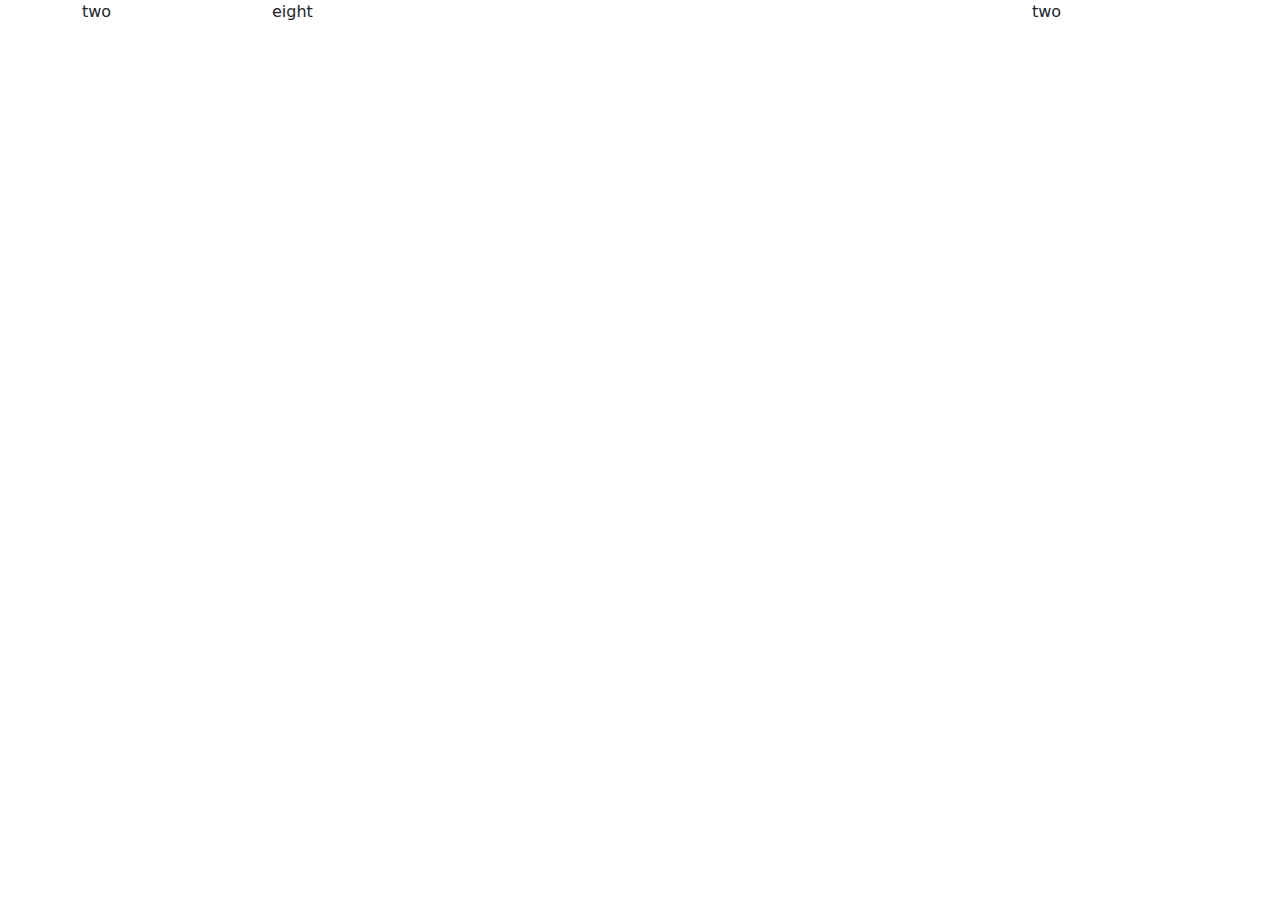
==== chat.html @ a482b3b4 "added files" ====
<!--page for girls to chat about their issue-->
<html>
<head>
<!-- Required meta tags -->
<meta charset="utf-8">
<meta name="viewport" content="width=device-width, initial-scale=1">
<title>run the world: chat</title>    
<link href="css/bootstrap.min.css" rel="stylesheet">
<link href="css/style.css" rel="stylesheet">
</head>
<body>
<div class="container">
<div class="row">
<div class="col-md-2">two</div>
<div class="col-md-8">eight</div>
<div class="col-md-2">two</div>
    
</div>
<div class="row"></div>
<div class="row"></div>
    
</div>
<script src="js/bootstrap.bundle.min.js"></script> 
</body>    
</html>
---- css/style.css ----
/* Add a black background color to the top navigation */
.topnav {
  background-color: #333;
  overflow: hidden;
}

/* Style the links inside the navigation bar */
.topnav a {
  float: right;
  color: #f2f2f2;
  text-align: center;
  padding: 14px 16px;
  text-decoration: none;
  font-size: 17px;
}

/* Change the color of links on hover */
.topnav a:hover {
  background-color: #ddd;
  color: black;
}

/* Add a color to the active/current link */
.topnav a.active {
  background-color: #4CAF50;
  color: white;
}
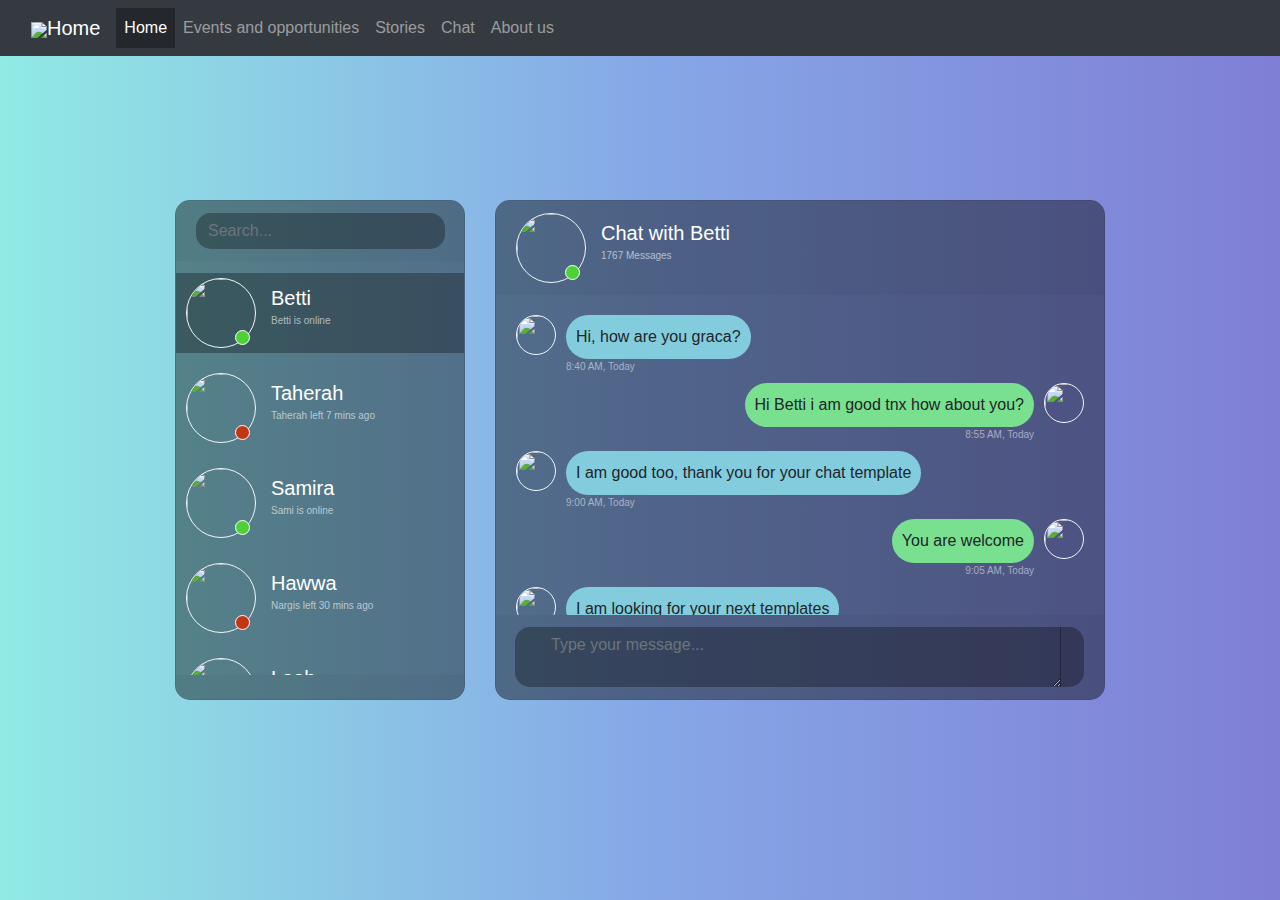
==== commit 389c94eb: "Added new files" ====
--- a/chat.html
+++ b/chat.html
@@ -5,21 +5,233 @@
 <meta charset="utf-8">
 <meta name="viewport" content="width=device-width, initial-scale=1">
 <title>run the world: chat</title>    
-<link href="css/bootstrap.min.css" rel="stylesheet">
-<link href="css/style.css" rel="stylesheet">
+<link href="//maxcdn.bootstrapcdn.com/bootstrap/4.1.1/css/bootstrap.min.css" rel="stylesheet" id="bootstrap-css">
+
+		<link rel="stylesheet" href="https://stackpath.bootstrapcdn.com/bootstrap/4.1.3/css/bootstrap.min.css" integrity="sha384-MCw98/SFnGE8fJT3GXwEOngsV7Zt27NXFoaoApmYm81iuXoPkFOJwJ8ERdknLPMO" crossorigin="anonymous">
+		<link rel="stylesheet" href="https://use.fontawesome.com/releases/v5.5.0/css/all.css" integrity="sha384-B4dIYHKNBt8Bc12p+WXckhzcICo0wtJAoU8YZTY5qE0Id1GSseTk6S+L3BlXeVIU" crossorigin="anonymous">
+
+    <link rel="stylesheet" href="css/chat.css">
+		<script src="https://ajax.googleapis.com/ajax/libs/jquery/3.3.1/jquery.min.js"></script>
+		<link rel="stylesheet" type="text/css" href="https://cdnjs.cloudflare.com/ajax/libs/malihu-custom-scrollbar-plugin/3.1.5/jquery.mCustomScrollbar.min.css">
+		<script type="text/javascript" src="https://cdnjs.cloudflare.com/ajax/libs/malihu-custom-scrollbar-plugin/3.1.5/jquery.mCustomScrollbar.min.js"></script>
+
 </head>
+     <header>
+  <nav class="navbar navbar-expand-md navbar-dark fixed-top bg-dark">
+    <div class="container-fluid">
+      <a class="navbar-brand" href="#"><img src="logo.jpg">Home</a>
+      <button class="navbar-toggler" type="button" data-bs-toggle="collapse" data-bs-target="#navbarCollapse" aria-controls="navbarCollapse" aria-expanded="false" aria-label="Toggle navigation">
+        <span class="navbar-toggler-icon"></span>
+      </button>
+      <div class="collapse navbar-collapse" id="navbarCollapse">
+        <ul class="navbar-nav me-auto mb-2 mb-md-0">
+          <li class="nav-item active">
+            <a class="nav-link" aria-current="page" href="index.html">Home</a>
+          </li>
+          <li class="nav-item">
+            <a class="nav-link" href="opportunities.html">Events and opportunities</a>
+          </li>
+          <li class="nav-item">
+            <a class="nav-link" href="stories.html" >Stories</a>
+          </li>  
+            <li class="nav-item">
+            <a class="nav-link" href="chat.html">Chat</a>
+          </li>  <li class="nav-item">
+            <a class="nav-link" href="about.html">About us</a>
+          </li>
+        </ul>
+        
+      </div>
+    </div>
+  </nav>
+</header>
 <body>
-<div class="container">
-<div class="row">
-<div class="col-md-2">two</div>
-<div class="col-md-8">eight</div>
-<div class="col-md-2">two</div>
-    
-</div>
-<div class="row"></div>
-<div class="row"></div>
-    
-</div>
-<script src="js/bootstrap.bundle.min.js"></script> 
+
+	<div class="container-fluid h-100">
+			<div class="row justify-content-center h-100">
+				<div class="col-md-4 col-xl-3 chat"><div class="card mb-sm-3 mb-md-0 contacts_card">
+					<div class="card-header">
+						<div class="input-group">
+							<input type="text" placeholder="Search..." name="" class="form-control search">
+							<div class="input-group-prepend">
+								<span class="input-group-text search_btn"><i class="fas fa-search"></i></span>
+							</div>
+						</div>
+					</div>
+					<div class="card-body contacts_body">
+						<ui class="contacts">
+						<li class="active">
+							<div class="d-flex bd-highlight">
+								<div class="img_cont">
+									<img src="img/beti.jpg" class="rounded-circle user_img">
+									<span class="online_icon"></span>
+								</div>
+								<div class="user_info">
+									<span>Betti</span>
+									<p>Betti is online</p>
+								</div>
+							</div>
+						</li>
+						<li>
+							<div class="d-flex bd-highlight">
+								<div class="img_cont">
+									<img src="https://2.bp.blogspot.com/-8ytYF7cfPkQ/WkPe1-rtrcI/AAAAAAAAGqU/FGfTDVgkcIwmOTtjLka51vineFBExJuSACLcBGAs/s320/31.jpg" class="rounded-circle user_img">
+									<span class="online_icon offline"></span>
+								</div>
+								<div class="user_info">
+									<span>Taherah</span>
+									<p>Taherah left 7 mins ago</p>
+								</div>
+							</div>
+						</li>
+						<li>
+							<div class="d-flex bd-highlight">
+								<div class="img_cont">
+									<img src="img/ilhan.jpg" class="rounded-circle user_img">
+									<span class="online_icon"></span>
+								</div>
+								<div class="user_info">
+									<span>Samira</span>
+									<p>Sami is online</p>
+								</div>
+							</div>
+						</li>
+						<li>
+							<div class="d-flex bd-highlight">
+								<div class="img_cont">
+									<img src="img/anjira.jpg" class="rounded-circle user_img">
+									<span class="online_icon offline"></span>
+								</div>
+								<div class="user_info">
+									<span>Hawwa</span>
+									<p>Nargis left 30 mins ago</p>
+								</div>
+							</div>
+						</li>
+						<li>
+							<div class="d-flex bd-highlight">
+								<div class="img_cont">
+									<img src="img/helene.jpg" class="rounded-circle user_img">
+									<span class="online_icon offline"></span>
+								</div>
+								<div class="user_info">
+									<span>Leah</span>
+									<p>Rashid left 50 mins ago</p>
+								</div>
+							</div>
+						</li>
+						</ui>
+					</div>
+					<div class="card-footer"></div>
+				</div></div>
+				<div class="col-md-8 col-xl-6 chat">
+					<div class="card">
+						<div class="card-header msg_head">
+							<div class="d-flex bd-highlight">
+								<div class="img_cont">
+									<img src="img/beti.jpg" class="rounded-circle user_img">
+									<span class="online_icon"></span>
+								</div>
+								<div class="user_info">
+									<span>Chat with Betti</span>
+									<p>1767 Messages</p>
+								</div>
+								<div class="video_cam">
+									<span><i class="fas fa-video"></i></span>
+									<span><i class="fas fa-phone"></i></span>
+								</div>
+							</div>
+							<span id="action_menu_btn"><i class="fas fa-ellipsis-v"></i></span>
+							<div class="action_menu">
+								<ul>
+									<li><i class="fas fa-user-circle"></i> View profile</li>
+									<li><i class="fas fa-users"></i> Add to close friends</li>
+									<li><i class="fas fa-plus"></i> Add to group</li>
+									<li><i class="fas fa-ban"></i> Block</li>
+								</ul>
+							</div>
+						</div>
+						<div class="card-body msg_card_body">
+							<div class="d-flex justify-content-start mb-4">
+								<div class="img_cont_msg">
+									<img src="img/beti.jpg" class="rounded-circle user_img_msg">
+								</div>
+								<div class="msg_cotainer">
+									Hi, how are you graca?
+									<span class="msg_time">8:40 AM, Today</span>
+								</div>
+							</div>
+							<div class="d-flex justify-content-end mb-4">
+								<div class="msg_cotainer_send">
+									Hi Betti i am good tnx how about you?
+									<span class="msg_time_send">8:55 AM, Today</span>
+								</div>
+								<div class="img_cont_msg">
+							<img src="img/graca.jpg" class="rounded-circle user_img_msg">
+								</div>
+							</div>
+							<div class="d-flex justify-content-start mb-4">
+								<div class="img_cont_msg">
+									<img src="img/beti.jpg" class="rounded-circle user_img_msg">
+								</div>
+								<div class="msg_cotainer">
+									I am good too, thank you for your chat template
+									<span class="msg_time">9:00 AM, Today</span>
+								</div>
+							</div>
+							<div class="d-flex justify-content-end mb-4">
+								<div class="msg_cotainer_send">
+									You are welcome
+									<span class="msg_time_send">9:05 AM, Today</span>
+								</div>
+								<div class="img_cont_msg">
+							<img src="img/graca.jpg" class="rounded-circle user_img_msg">
+								</div>
+							</div>
+							<div class="d-flex justify-content-start mb-4">
+								<div class="img_cont_msg">
+									<img src="img/beti.jpg" class="rounded-circle user_img_msg">
+								</div>
+								<div class="msg_cotainer">
+									I am looking for your next templates
+									<span class="msg_time">9:07 AM, Today</span>
+								</div>
+							</div>
+							<div class="d-flex justify-content-end mb-4">
+								<div class="msg_cotainer_send">
+									Ok, thank you have a good day
+									<span class="msg_time_send">9:10 AM, Today</span>
+								</div>
+								<div class="img_cont_msg">
+						<img src="img/graca.jpg" class="rounded-circle user_img_msg">
+								</div>
+							</div>
+							<div class="d-flex justify-content-start mb-4">
+								<div class="img_cont_msg">
+									<img src="img/beti.jpg" class="rounded-circle user_img_msg">
+								</div>
+								<div class="msg_cotainer">
+									Bye, see you
+									<span class="msg_time">9:12 AM, Today</span>
+								</div>
+							</div>
+						</div>
+						<div class="card-footer">
+							<div class="input-group">
+								<div class="input-group-append">
+									<span class="input-group-text attach_btn"><i class="fas fa-paperclip"></i></span>
+								</div>
+								<textarea name="" class="form-control type_msg" placeholder="Type your message..."></textarea>
+								<div class="input-group-append">
+									<span class="input-group-text send_btn"><i class="fas fa-location-arrow"></i></span>
+								</div>
+							</div>
+						</div>
+					</div>
+				</div>
+			</div>
+		</div>
+<script src="//maxcdn.bootstrapcdn.com/bootstrap/4.1.1/js/bootstrap.min.js"></script>
+<script src="//cdnjs.cloudflare.com/ajax/libs/jquery/3.2.1/jquery.min.js"></script>
 </body>    
-</html>+</html>
--- a/css/chat.css
+++ b/css/chat.css
@@ -0,0 +1,224 @@
+	body,html{
+			height: 100%;
+			margin: 0;
+			background: #7F7FD5;
+	       background: -webkit-linear-gradient(to right, #91EAE4, #86A8E7, #7F7FD5);
+	        background: linear-gradient(to right, #91EAE4, #86A8E7, #7F7FD5);
+		}
+
+		.chat{
+			margin-top: auto;
+			margin-bottom: auto;
+		}
+		.card{
+			height: 500px;
+			border-radius: 15px !important;
+			background-color: rgba(0,0,0,0.4) !important;
+		}
+		.contacts_body{
+			padding:  0.75rem 0 !important;
+			overflow-y: auto;
+			white-space: nowrap;
+		}
+		.msg_card_body{
+			overflow-y: auto;
+		}
+		.card-header{
+			border-radius: 15px 15px 0 0 !important;
+			border-bottom: 0 !important;
+		}
+	 .card-footer{
+		border-radius: 0 0 15px 15px !important;
+			border-top: 0 !important;
+	}
+		.container{
+			align-content: center;
+		}
+		.search{
+			border-radius: 15px 0 0 15px !important;
+			background-color: rgba(0,0,0,0.3) !important;
+			border:0 !important;
+			color:white !important;
+		}
+		.search:focus{
+		     box-shadow:none !important;
+           outline:0px !important;
+		}
+		.type_msg{
+			background-color: rgba(0,0,0,0.3) !important;
+			border:0 !important;
+			color:white !important;
+			height: 60px !important;
+			overflow-y: auto;
+		}
+			.type_msg:focus{
+		     box-shadow:none !important;
+           outline:0px !important;
+		}
+		.attach_btn{
+	border-radius: 15px 0 0 15px !important;
+	background-color: rgba(0,0,0,0.3) !important;
+			border:0 !important;
+			color: white !important;
+			cursor: pointer;
+		}
+		.send_btn{
+	border-radius: 0 15px 15px 0 !important;
+	background-color: rgba(0,0,0,0.3) !important;
+			border:0 !important;
+			color: white !important;
+			cursor: pointer;
+		}
+		.search_btn{
+			border-radius: 0 15px 15px 0 !important;
+			background-color: rgba(0,0,0,0.3) !important;
+			border:0 !important;
+			color: white !important;
+			cursor: pointer;
+		}
+		.contacts{
+			list-style: none;
+			padding: 0;
+		}
+		.contacts li{
+			width: 100% !important;
+			padding: 5px 10px;
+			margin-bottom: 15px !important;
+		}
+	.active{
+			background-color: rgba(0,0,0,0.3);
+	}
+		.user_img{
+			height: 70px;
+			width: 70px;
+			border:1.5px solid #f5f6fa;
+		
+		}
+		.user_img_msg{
+			height: 40px;
+			width: 40px;
+			border:1.5px solid #f5f6fa;
+		
+		}
+	.img_cont{
+			position: relative;
+			height: 70px;
+			width: 70px;
+	}
+	.img_cont_msg{
+			height: 40px;
+			width: 40px;
+	}
+	.online_icon{
+		position: absolute;
+		height: 15px;
+		width:15px;
+		background-color: #4cd137;
+		border-radius: 50%;
+		bottom: 0.2em;
+		right: 0.4em;
+		border:1.5px solid white;
+	}
+	.offline{
+		background-color: #c23616 !important;
+	}
+	.user_info{
+		margin-top: auto;
+		margin-bottom: auto;
+		margin-left: 15px;
+	}
+	.user_info span{
+		font-size: 20px;
+		color: white;
+	}
+	.user_info p{
+	font-size: 10px;
+	color: rgba(255,255,255,0.6);
+	}
+	.video_cam{
+		margin-left: 50px;
+		margin-top: 5px;
+	}
+	.video_cam span{
+		color: white;
+		font-size: 20px;
+		cursor: pointer;
+		margin-right: 20px;
+	}
+	.msg_cotainer{
+		margin-top: auto;
+		margin-bottom: auto;
+		margin-left: 10px;
+		border-radius: 25px;
+		background-color: #82ccdd;
+		padding: 10px;
+		position: relative;
+	}
+	.msg_cotainer_send{
+		margin-top: auto;
+		margin-bottom: auto;
+		margin-right: 10px;
+		border-radius: 25px;
+		background-color: #78e08f;
+		padding: 10px;
+		position: relative;
+	}
+	.msg_time{
+		position: absolute;
+		left: 0;
+		bottom: -15px;
+		color: rgba(255,255,255,0.5);
+		font-size: 10px;
+	}
+	.msg_time_send{
+		position: absolute;
+		right:0;
+		bottom: -15px;
+		color: rgba(255,255,255,0.5);
+		font-size: 10px;
+	}
+	.msg_head{
+		position: relative;
+	}
+	#action_menu_btn{
+		position: absolute;
+		right: 10px;
+		top: 10px;
+		color: white;
+		cursor: pointer;
+		font-size: 20px;
+	}
+	.action_menu{
+		z-index: 1;
+		position: absolute;
+		padding: 15px 0;
+		background-color: rgba(0,0,0,0.5);
+		color: white;
+		border-radius: 15px;
+		top: 30px;
+		right: 15px;
+		display: none;
+	}
+	.action_menu ul{
+		list-style: none;
+		padding: 0;
+	margin: 0;
+	}
+	.action_menu ul li{
+		width: 100%;
+		padding: 10px 15px;
+		margin-bottom: 5px;
+	}
+	.action_menu ul li i{
+		padding-right: 10px;
+	
+	}
+	.action_menu ul li:hover{
+		cursor: pointer;
+		background-color: rgba(0,0,0,0.2);
+	}
+	@media(max-width: 576px){
+	.contacts_card{
+		margin-bottom: 15px !important;
+	}
+	}